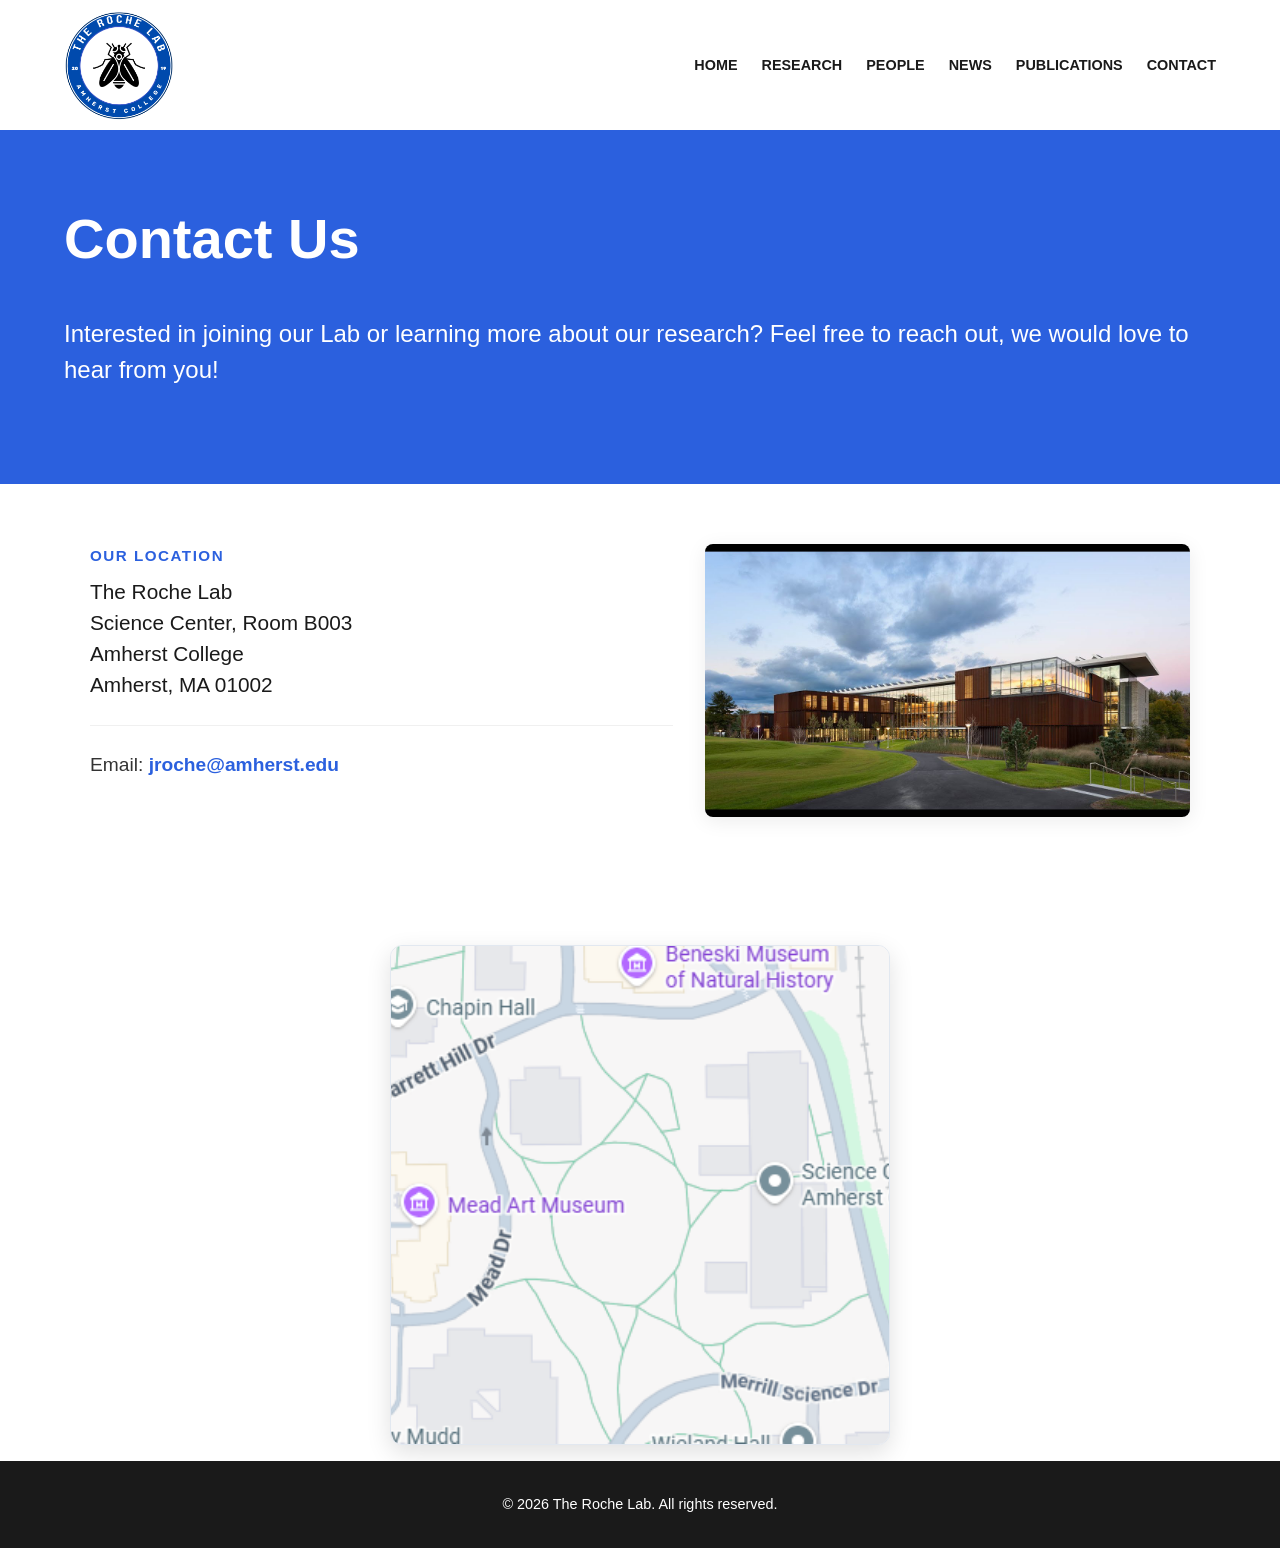
==== contact.html @ 2dcadb6b "Update contact.html" ====
<!DOCTYPE html>
<html lang="en">
<head>
    <meta charset="UTF-8">
    <meta name="viewport" content="width=device-width, initial-scale=1.0">
    <title>Contact Us | The Roche Lab</title>
    <style>
        /* CSS Reset & Base Styles */
        * {
            margin: 0;
            padding: 0;
            box-sizing: border-box;
            font-family: -apple-system, BlinkMacSystemFont, "Segoe UI", Roboto, Helvetica, Arial, sans-serif;
        }

        body {
            background-color: #ffffff;
            color: #333333;
            line-height: 1.6;
            display: flex;
            flex-direction: column;
            min-height: 100vh;
        }

        /* Navigation Bar */
        .navbar {
            display: flex;
            justify-content: space-between;
            align-items: center;
            background-color: #ffffff; 
            padding: 10px 5%;
            color: #1a1a1a;
            position: sticky;
            top: 0;
            z-index: 100;
        }

        .logo {
            display: flex;
            flex-direction: column;
            text-decoration: none;
            color: #1a1a1a;
        }

        .nav-links {
            list-style: none;
            display: flex;
            gap: 1.5rem;
        }

        .nav-links li a {
            color: #1a1a1a;
            text-decoration: none;
            font-size: 0.9rem;
            text-transform: uppercase;
            font-weight: 600;
            transition: color 0.3s ease;
        }

        .nav-links li a:hover {
            color: #2b60de;
        }

        /* Hero Section (Blue Banner) */
        .hero {
            background-color: #2b60de; 
            color: white;
            padding: 4rem 5% 6rem 5%;
            text-align: left;
        }

        .hero h1 {
            font-size: 3.5rem;
            font-weight: 800;
            margin-bottom: 2rem;
        }
        
       .hero p {
            font-size: 1.5rem; /* Increased from 1.25rem to make it one size larger */
            max-width: 100%;   /* Changed from 800px so it reads straight from end-to-end */
            font-weight: 400;
            line-height: 1.5;
        }

        /* Main Content area */
        main {
            flex: 1; 
            display: flex;
            flex-direction: column;
            background-color: #ffffff;
        }

        /* White Spacer Block */
        .white-spacer {
            background-color: #ffffff;
            height: 60px; 
            width: 100%;
        }

        /* Contact Details Grid Layout */
        .contact-container {
            max-width: 1100px;
            width: 90%;
            margin: 0 auto 5rem auto;
            display: grid;
            grid-template-columns: 1.2fr 1fr; 
            gap: 2rem; 
            align-items: flex-start;
        }

        .contact-info {
            display: flex;
            flex-direction: column;
        }

        .location-title {
            font-size: 0.95rem;
            text-transform: uppercase;
            letter-spacing: 1.5px;
            font-weight: 700;
            color: #2b60de;
            margin-bottom: 0.5rem;
        }

        .address-text {
            font-size: 1.3rem;
            color: #1a1a1a;
            font-weight: 500;
            line-height: 1.5;
            margin-bottom: 1.5rem;
        }

        .email-info {
            font-size: 1.2rem;
            color: #333333;
            font-weight: 500;
            border-top: 1px solid #f0f0f0;
            padding-top: 1.5rem;
        }

        .email-info a {
            color: #2b60de;
            text-decoration: none;
            font-weight: 600;
        }

        .email-info a:hover {
            text-decoration: underline;
        }

        /* Contact Image Styling */
        .contact-image-wrap {
            width: 100%;
            border-radius: 8px;
            overflow: hidden;
            box-shadow: 0 4px 20px rgba(0,0,0,0.08);
            background-color: #f9f9f9;
        }

        .contact-image-wrap img {
            width: 100%;
            height: auto;
            display: block;
            object-fit: cover;
        }

        /* Footer */
        footer {
            background-color: #1a1a1a;
            color: #fff;
            text-align: center;
            padding: 2rem 5%;
            font-size: 0.9rem;
        }

        /* Mobile Responsiveness Rules */
        @media (max-width: 768px) {
            .navbar {
                flex-direction: column;
                align-items: flex-start;
                padding: 1rem 1.5rem;
            }

            .nav-links {
                display: none; 
            }

            .hero h1 {
                font-size: 2.8rem;
                margin-bottom: 1.5rem;
            }
            
            .hero p {
                font-size: 1.1rem;
            }

            .contact-container {
                grid-template-columns: 1fr; 
                gap: 2.5rem;
            }

            .address-text {
                font-size: 1.15rem;
            }
        }
    </style>
</head>
<body>

    <nav class="navbar">
        <a href="index.html" class="logo">
             <img src="fr.png" alt="The Roche Lab Logo" style="max-height: 110px; max-width: 100%; width: auto; height: auto;">
        </a>
        
        <ul class="nav-links">
            <li><a href="index.html">Home</a></li>
            <li><a href="research.html">Research</a></li>
            <li><a href="people.html">People</a></li>
            <li><a href="news.html">News</a></li>
            <li><a href="publication.html">Publications</a></li>
            <li><a href="contact.html">Contact</a></li>
        </ul>
    </nav>

    <header class="hero">
        <h1>Contact Us</h1>
        <p>Interested in joining our Lab or learning more about our research? Feel free to reach out, we would love to hear from you!</p>
    </header>

    <main>
    <div class="white-spacer"></div>

    <section class="contact-container">
        
        <div class="contact-info">
            <span class="location-title">Our Location</span>
            <p class="address-text">
                The Roche Lab<br>
                Science Center, Room B003<br>
                Amherst College<br>
                Amherst, MA 01002
            </p>
            
            <p class="email-info">
                Email: <a href="mailto:jroche@amherst.edu">jroche@amherst.edu</a>
            </p>
        </div>

        <div class="contact-image-wrap">
            <img src="centre.jpg" alt="Amherst College Science Center">
        </div>

    </section>

    <div class="map-container" style="width: 100%; max-width: 500px; margin: 3rem auto 1rem auto; aspect-ratio: 1 / 1; border-radius: 12px; overflow: hidden; box-shadow: 0 8px 24px rgba(0,0,0,0.12); border: 1px solid #e2e8f0; background-color: #ffffff;">
        <img src="map.png" alt="Amherst College Science Center Map Location" style="width: 100%; height: 100%; object-fit: cover; display: block;" />
    </div>

</main>

    <footer>
        <p>&copy; 2026 The Roche Lab. All rights reserved.</p>
    </footer>

</body>
</html>
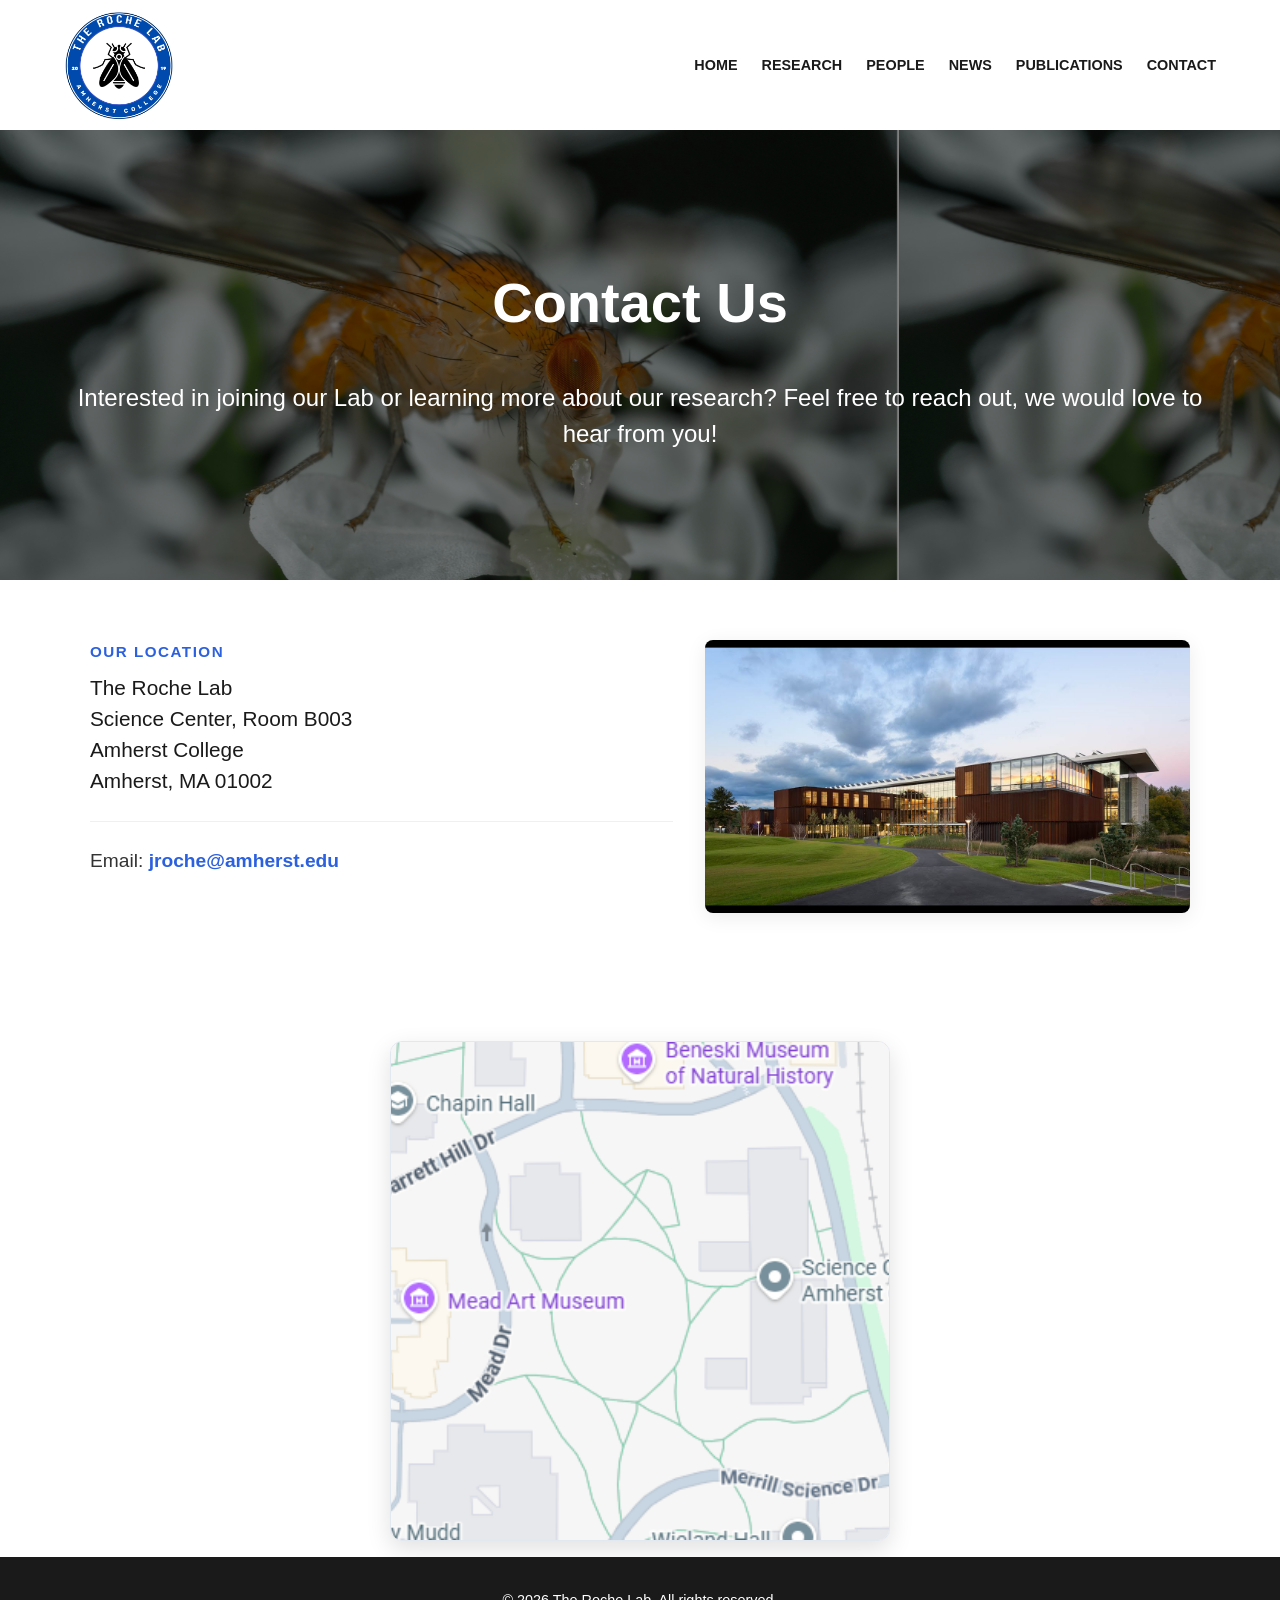
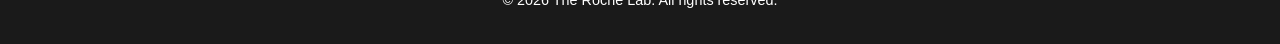
==== commit 3b6960a7: "Update contact.html" ====
--- a/contact.html
+++ b/contact.html
@@ -61,13 +61,53 @@
             color: #2b60de;
         }
 
-        /* Hero Section (Blue Banner) */
-        .hero {
-            background-color: #2b60de; 
-            color: white;
-            padding: 4rem 5% 6rem 5%;
-            text-align: left;
-        }
+         /* Hero Section */
+.hero {
+    position: relative; 
+    z-index: 1;         
+    
+    /* 1. Reduced padding to make the banner shorter overall */
+    padding: 8rem 5%; 
+    
+    text-align: center;
+    color: white; 
+
+    /* --- BACKGROUND ADJUSTMENTS --- */
+    background: url('cont.png');
+    
+    /* 2. 'cover' allows the image to crop rather than just shrink */
+    background-size:  auto 100%; 
+    background-repeat: repeat-x; 
+    
+    /* 3. Anchors the image to the 'top', forcing the 'bottom' to be the part that gets chopped off */
+    background-position: 0 top; 
+    
+    animation: scrollBackground 80s linear infinite; 
+}
+
+/* The Translucent Black Overlay */
+.hero::before {
+    content: "";
+    position: absolute;
+    top: 0;
+    left: 0;
+    width: 100%;
+    height: 100%;
+    background-color: rgba(0, 0, 0, 0.5); 
+    z-index: -1; 
+}
+
+/* Keyframes for the scrolling effect */
+@keyframes scrollBackground {
+    from { 
+        /* 4. Updated to 'top' so the animation matches the new position */
+        background-position: 0 top; 
+    }
+    to { 
+        /* 4. Updated to 'top' here as well */
+        background-position: -2000px top; 
+    }
+}
 
         .hero h1 {
             font-size: 3.5rem;
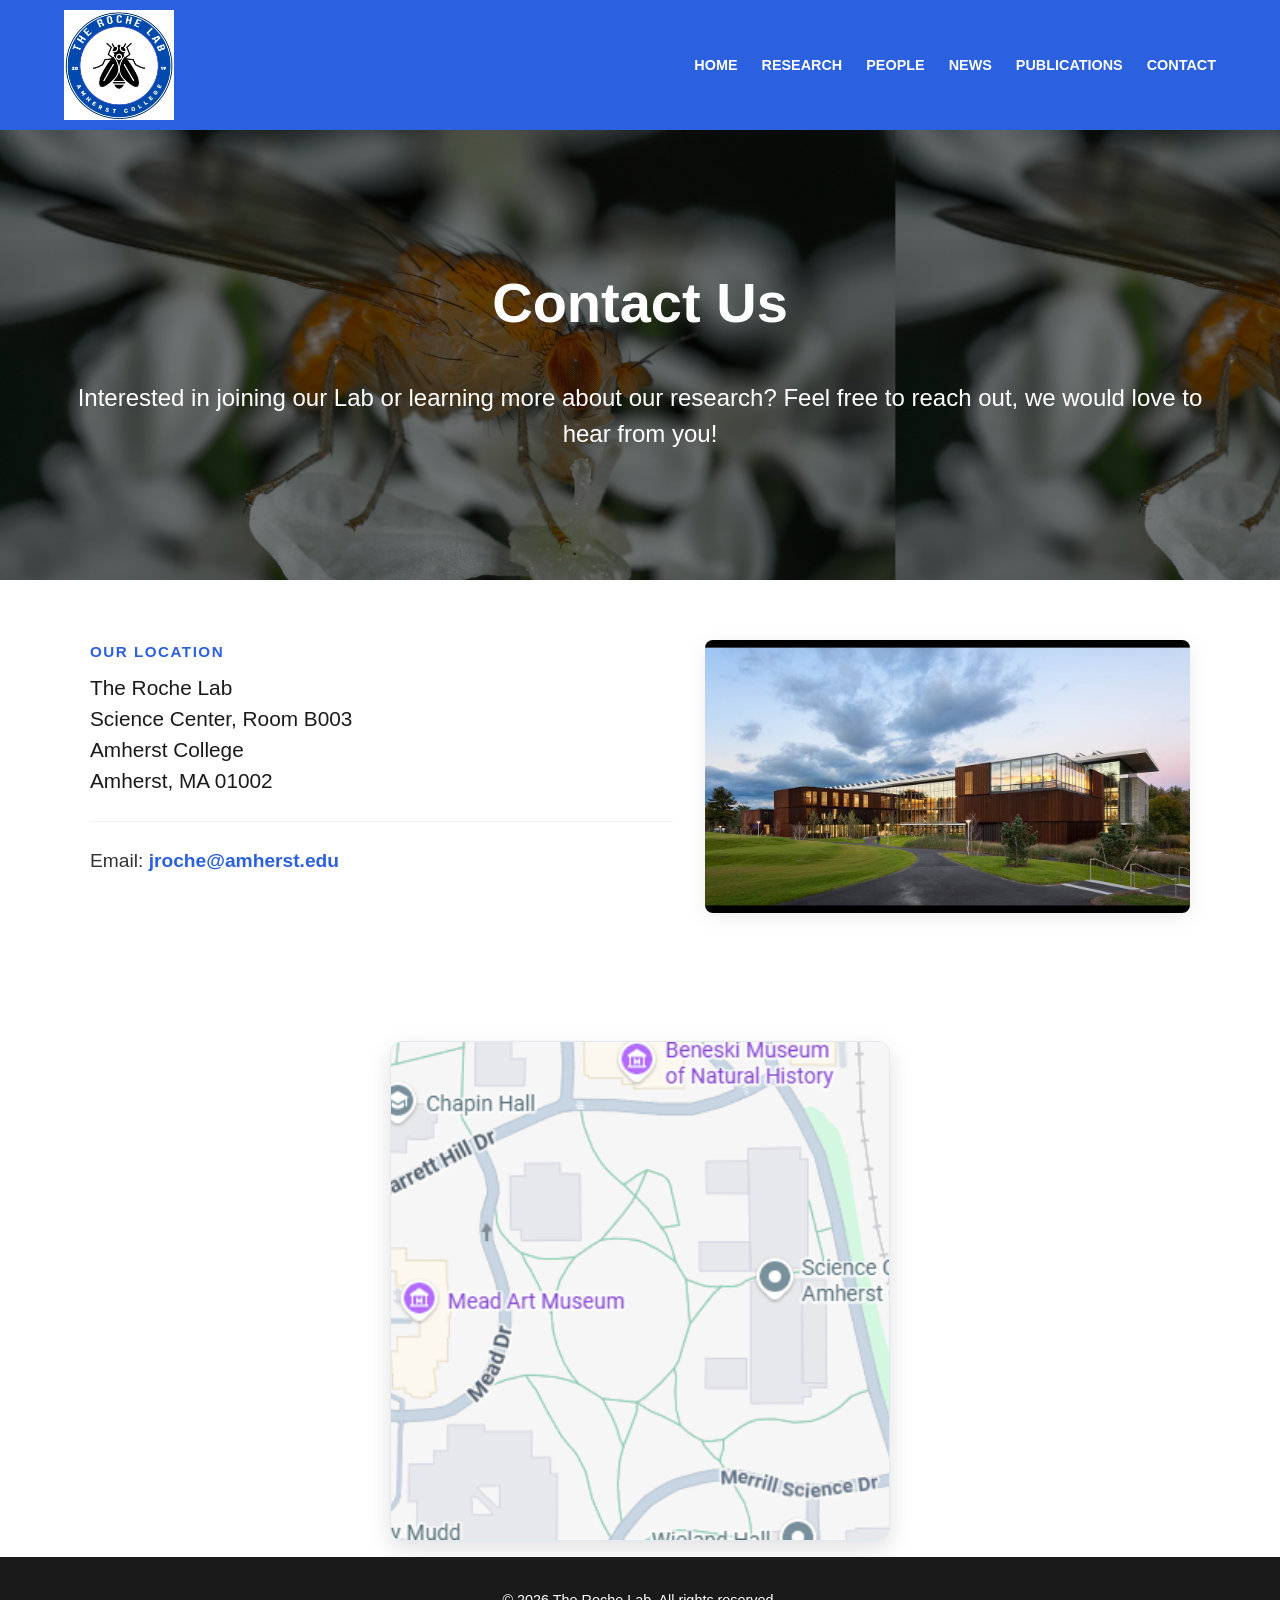
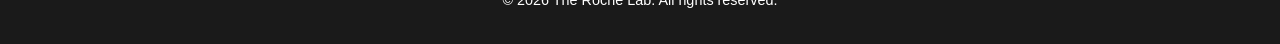
==== commit 0dac8f29: "Update contact.html" ====
--- a/contact.html
+++ b/contact.html
@@ -27,7 +27,7 @@
             display: flex;
             justify-content: space-between;
             align-items: center;
-            background-color: #ffffff; 
+            background-color: #2b60de;
             padding: 10px 5%;
             color: #1a1a1a;
             position: sticky;
@@ -49,7 +49,7 @@
         }
 
         .nav-links li a {
-            color: #1a1a1a;
+            color: #ffffff;
             text-decoration: none;
             font-size: 0.9rem;
             text-transform: uppercase;
@@ -82,7 +82,7 @@
     /* 3. Anchors the image to the 'top', forcing the 'bottom' to be the part that gets chopped off */
     background-position: 0 top; 
     
-    animation: scrollBackground 80s linear infinite; 
+    animation: scrollBackground 90s linear infinite; 
 }
 
 /* The Translucent Black Overlay */
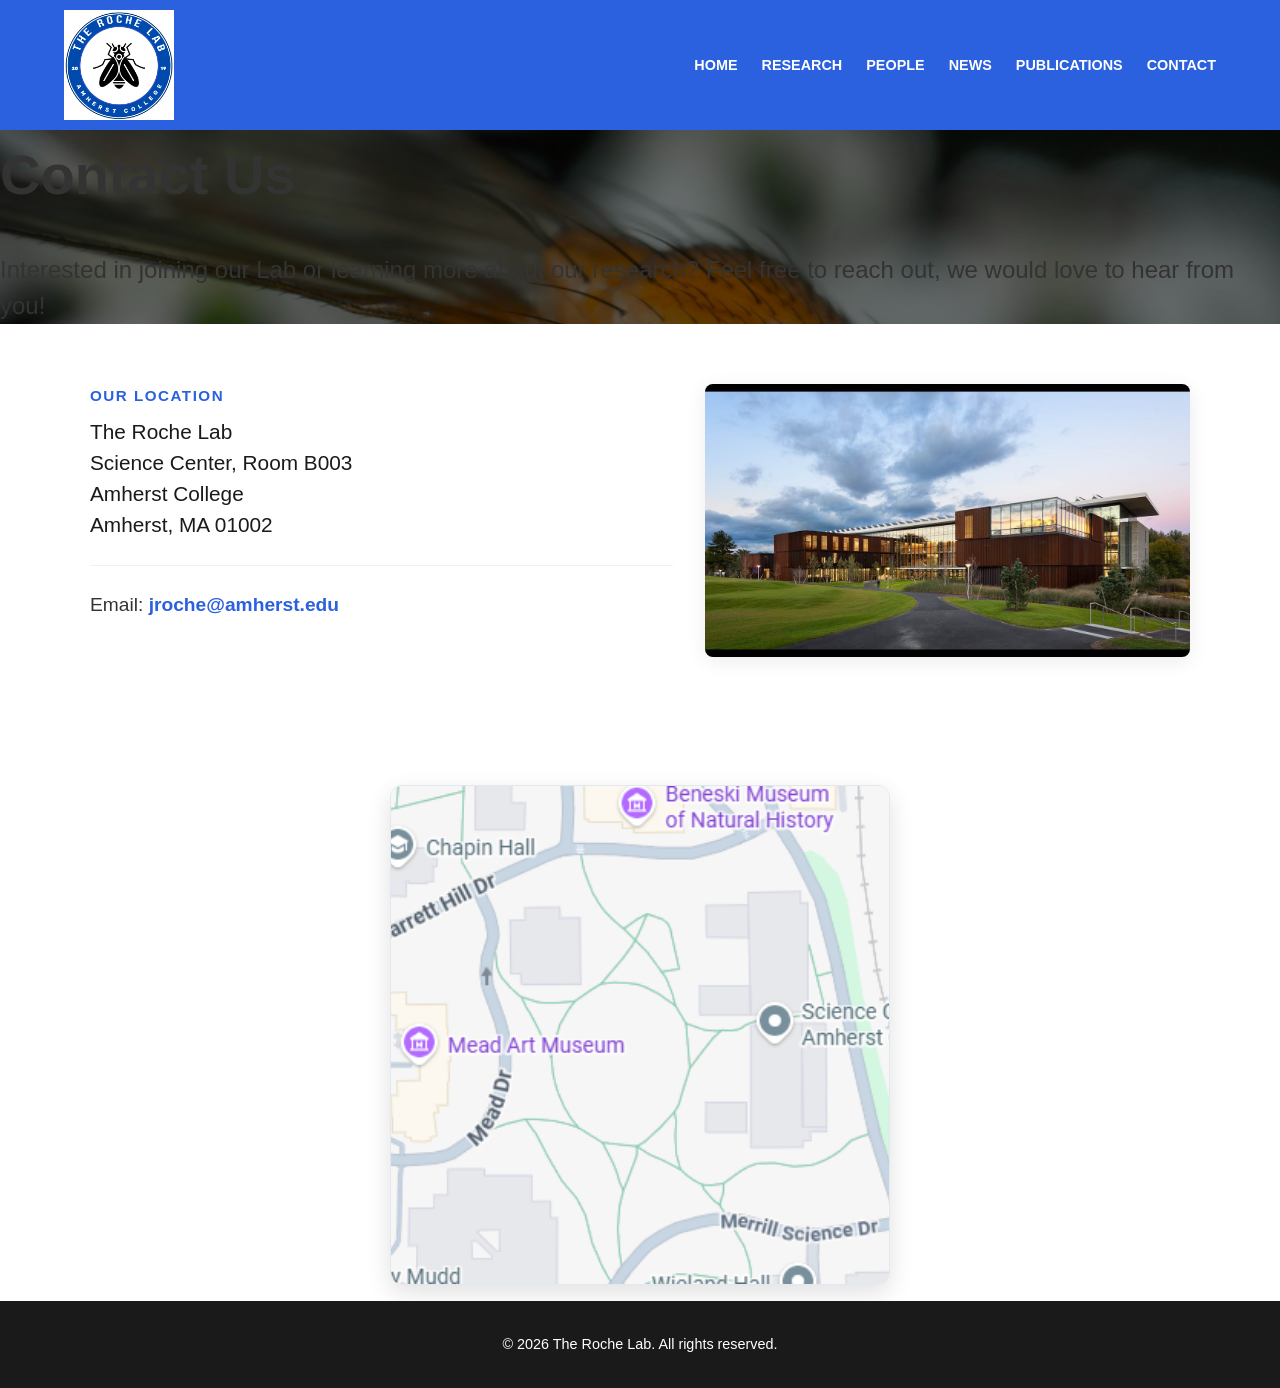
==== commit 205f0478: "Update contact.html" ====
--- a/contact.html
+++ b/contact.html
@@ -61,31 +61,16 @@
             color: #2b60de;
         }
 
-         /* Hero Section */
-.hero {
-    position: relative; 
-    z-index: 1;         
-    
-    /* 1. Reduced padding to make the banner shorter overall */
-    padding: 8rem 5%; 
-    
+      hero {
+    position: relative;
+    z-index: 1;
+    padding: 8rem 5%;
     text-align: center;
-    color: white; 
-
-    /* --- BACKGROUND ADJUSTMENTS --- */
-    background: url('cont.png');
-    
-    /* 2. 'cover' allows the image to crop rather than just shrink */
-    background-size:  auto 100%; 
-    background-repeat: repeat-x; 
-    
-    /* 3. Anchors the image to the 'top', forcing the 'bottom' to be the part that gets chopped off */
-    background-position: 0 top; 
-    
-    animation: scrollBackground 90s linear infinite; 
+    color: white;
+    overflow: hidden; /* Important: keeps the zooming image from spilling out */
 }
 
-/* The Translucent Black Overlay */
+/* Put the background on a pseudo-element for smooth hardware-accelerated scaling */
 .hero::before {
     content: "";
     position: absolute;
@@ -93,22 +78,35 @@
     left: 0;
     width: 100%;
     height: 100%;
-    background-color: rgba(0, 0, 0, 0.5); 
-    z-index: -1; 
+    background: url('cont.png');
+    background-size: cover;
+    background-repeat: no-repeat;
+    background-position: center;
+    z-index: -2;
+    animation: zoomBackground 8s ease-in-out infinite alternate;
 }
 
-/* Keyframes for the scrolling effect */
-@keyframes scrollBackground {
-    from { 
-        /* 4. Updated to 'top' so the animation matches the new position */
-        background-position: 0 top; 
+/* Translucent Black Overlay */
+.hero::after {
+    content: "";
+    position: absolute;
+    top: 0;
+    left: 0;
+    width: 100%;
+    height: 100%;
+    background-color: rgba(0, 0, 0, 0.5);
+    z-index: -1;
+}
+
+/* Keyframes for Smooth Zoom */
+@keyframes zoomBackground {
+    0% {
+        transform: scale(1);
     }
-    to { 
-        /* 4. Updated to 'top' here as well */
-        background-position: -2000px top; 
+    100% {
+        transform: scale(1.20); /* Zooms in 20% */
     }
 }
-
         .hero h1 {
             font-size: 3.5rem;
             font-weight: 800;
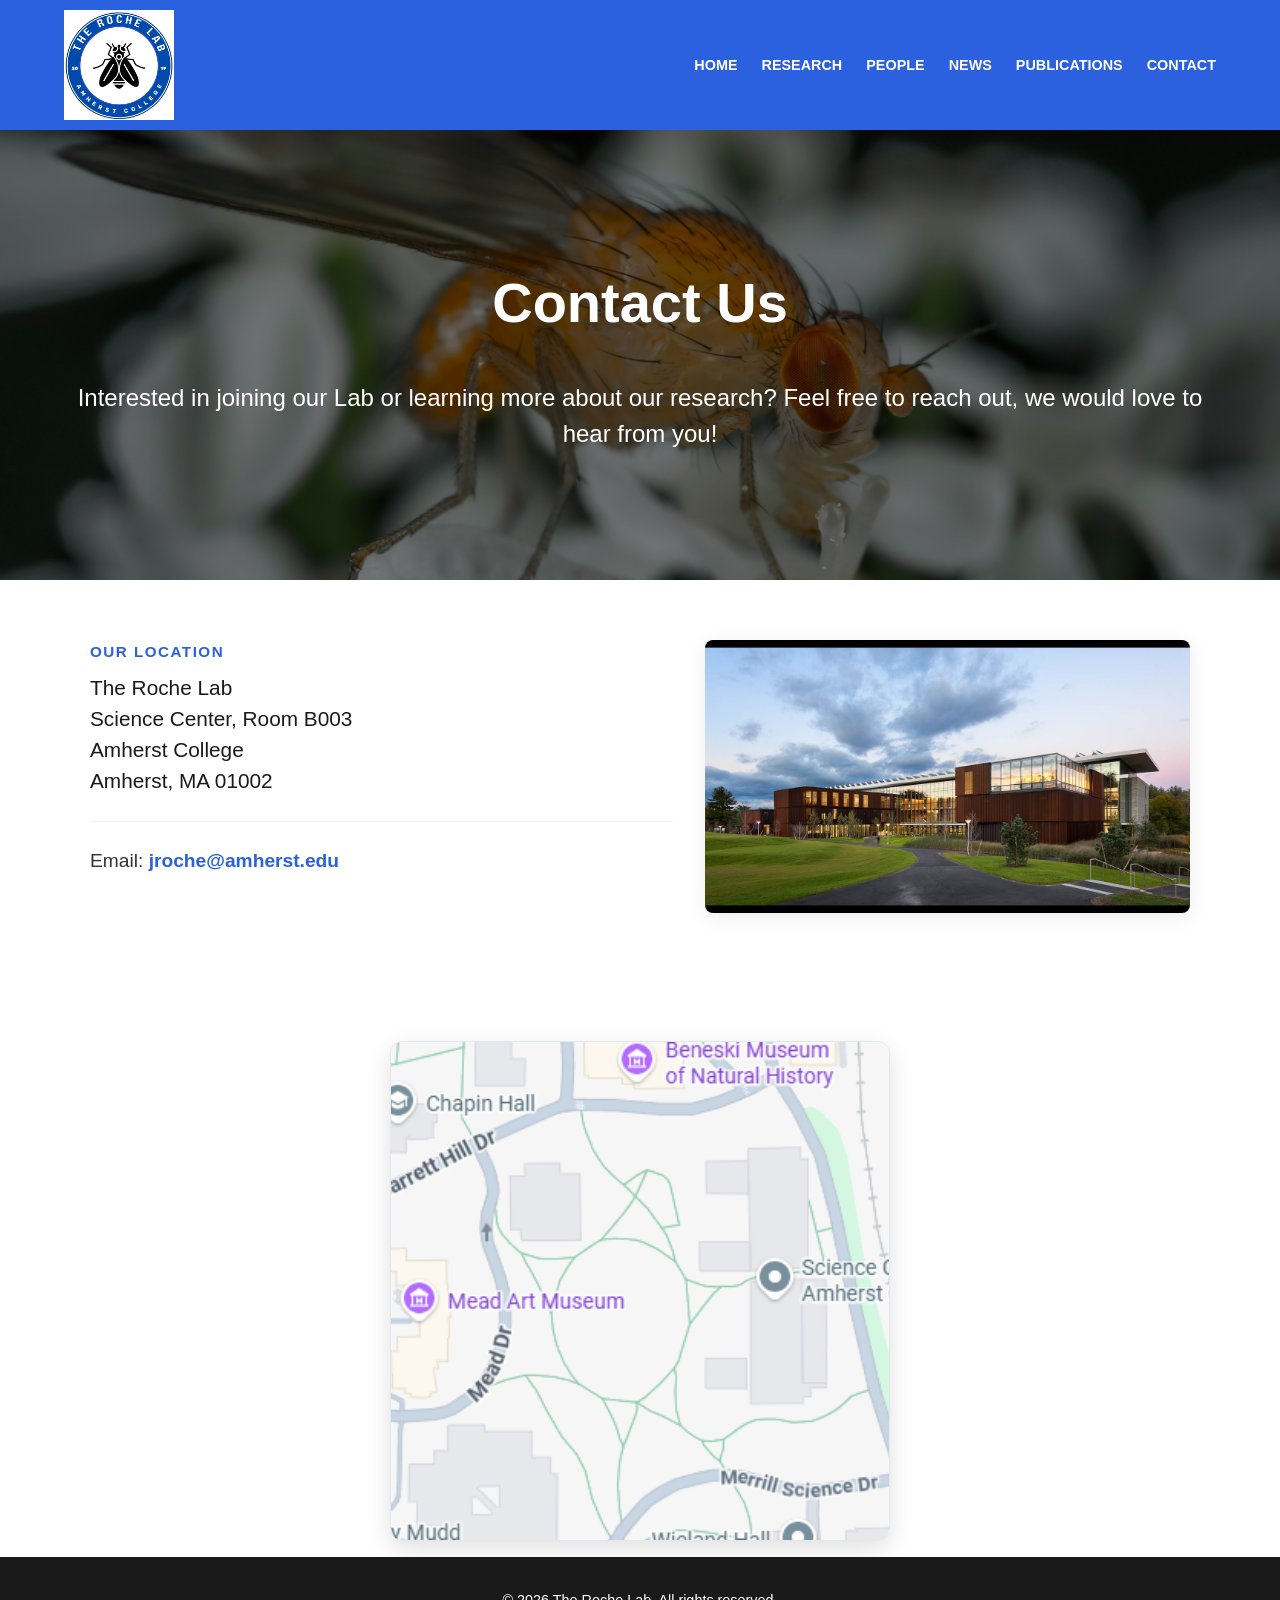
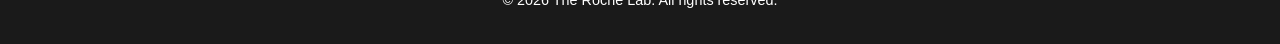
==== commit 5ccf6df2: "Update contact.html" ====
--- a/contact.html
+++ b/contact.html
@@ -61,7 +61,7 @@
             color: #2b60de;
         }
 
-      hero {
+      .hero {
     position: relative;
     z-index: 1;
     padding: 8rem 5%;
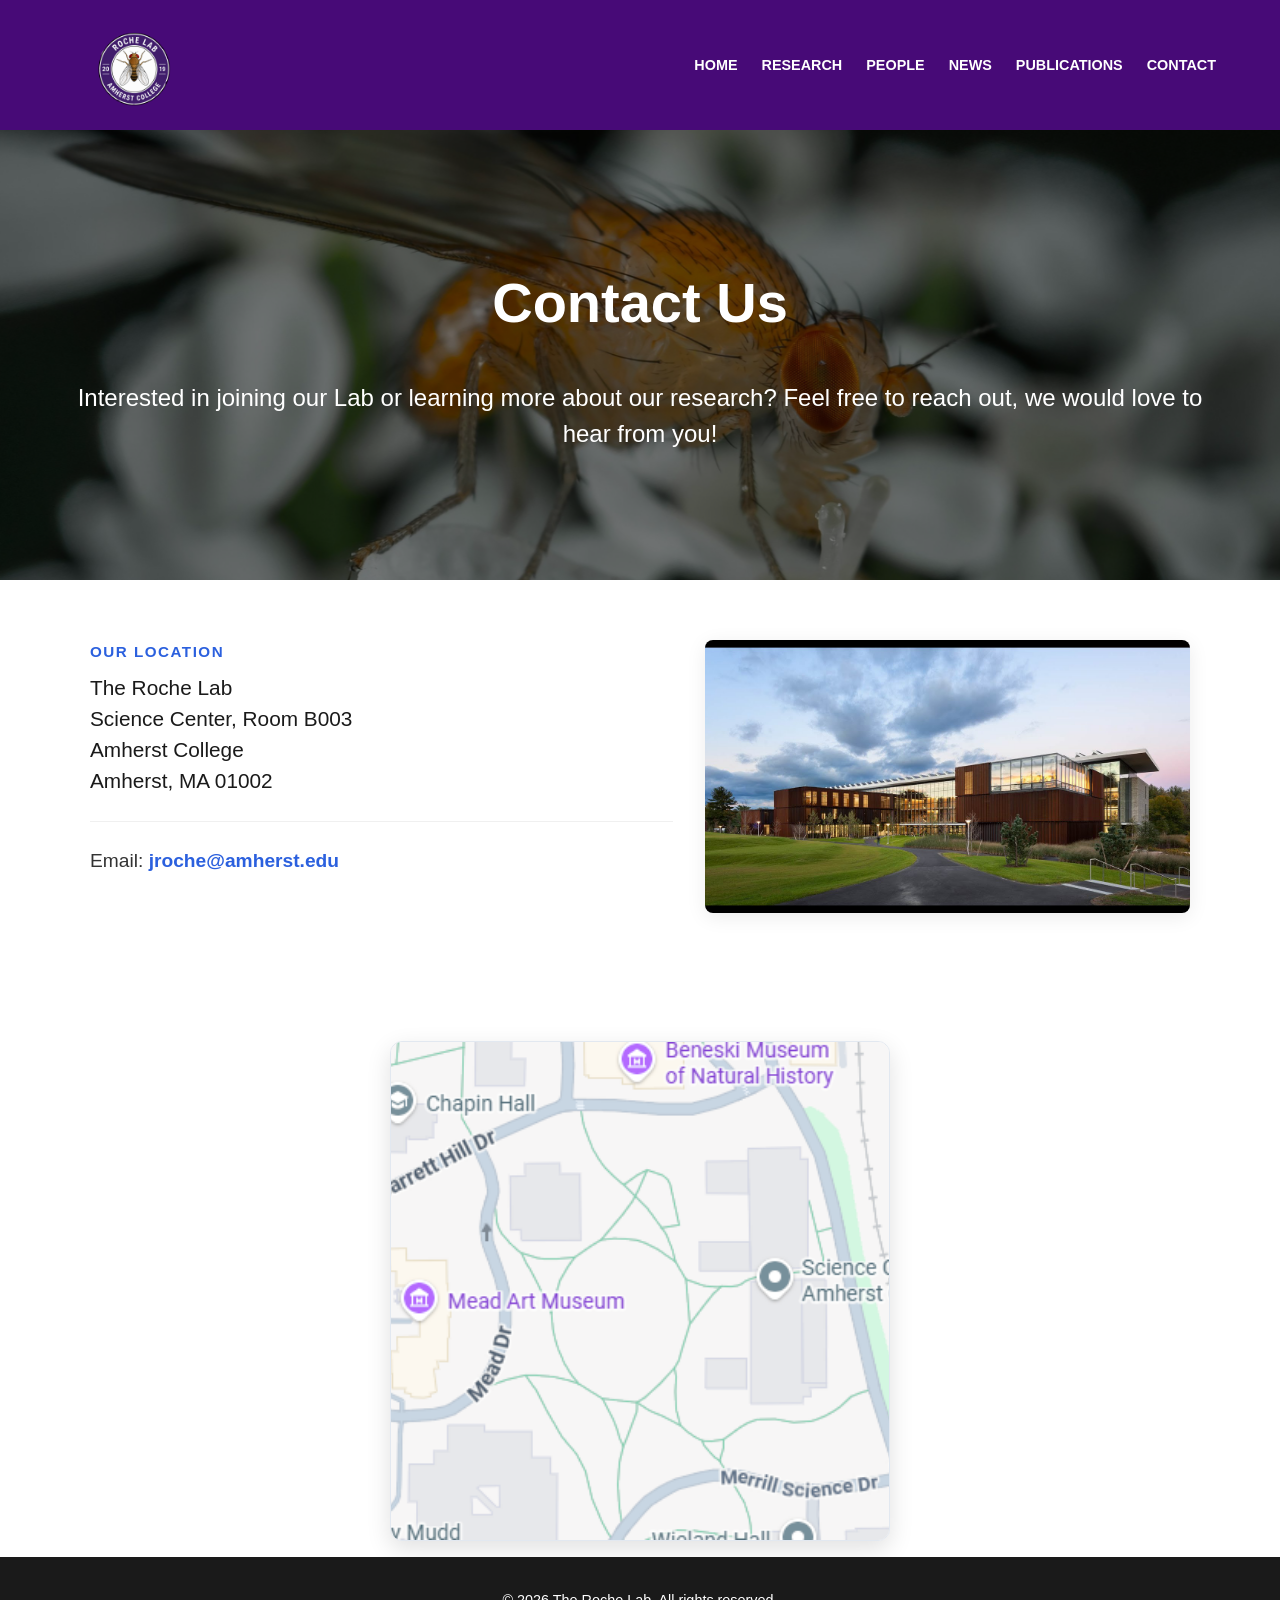
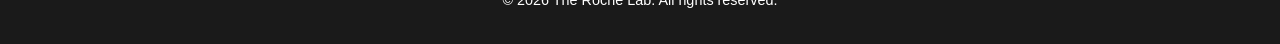
==== commit 66d6b7da: "Update contact.html" ====
--- a/contact.html
+++ b/contact.html
@@ -27,7 +27,7 @@
             display: flex;
             justify-content: space-between;
             align-items: center;
-            background-color: #2b60de;
+            background-color: #470a77;
             padding: 10px 5%;
             color: #1a1a1a;
             position: sticky;
@@ -83,7 +83,7 @@
     background-repeat: no-repeat;
     background-position: center;
     z-index: -2;
-    animation: zoomBackground 8s ease-in-out infinite alternate;
+    animation: zoomBackground 10s ease-in-out infinite alternate;
 }
 
 /* Translucent Black Overlay */
@@ -104,7 +104,7 @@
         transform: scale(1);
     }
     100% {
-        transform: scale(1.20); /* Zooms in 20% */
+        transform: scale(1.15); /* Zooms in 17% */
     }
 }
         .hero h1 {
